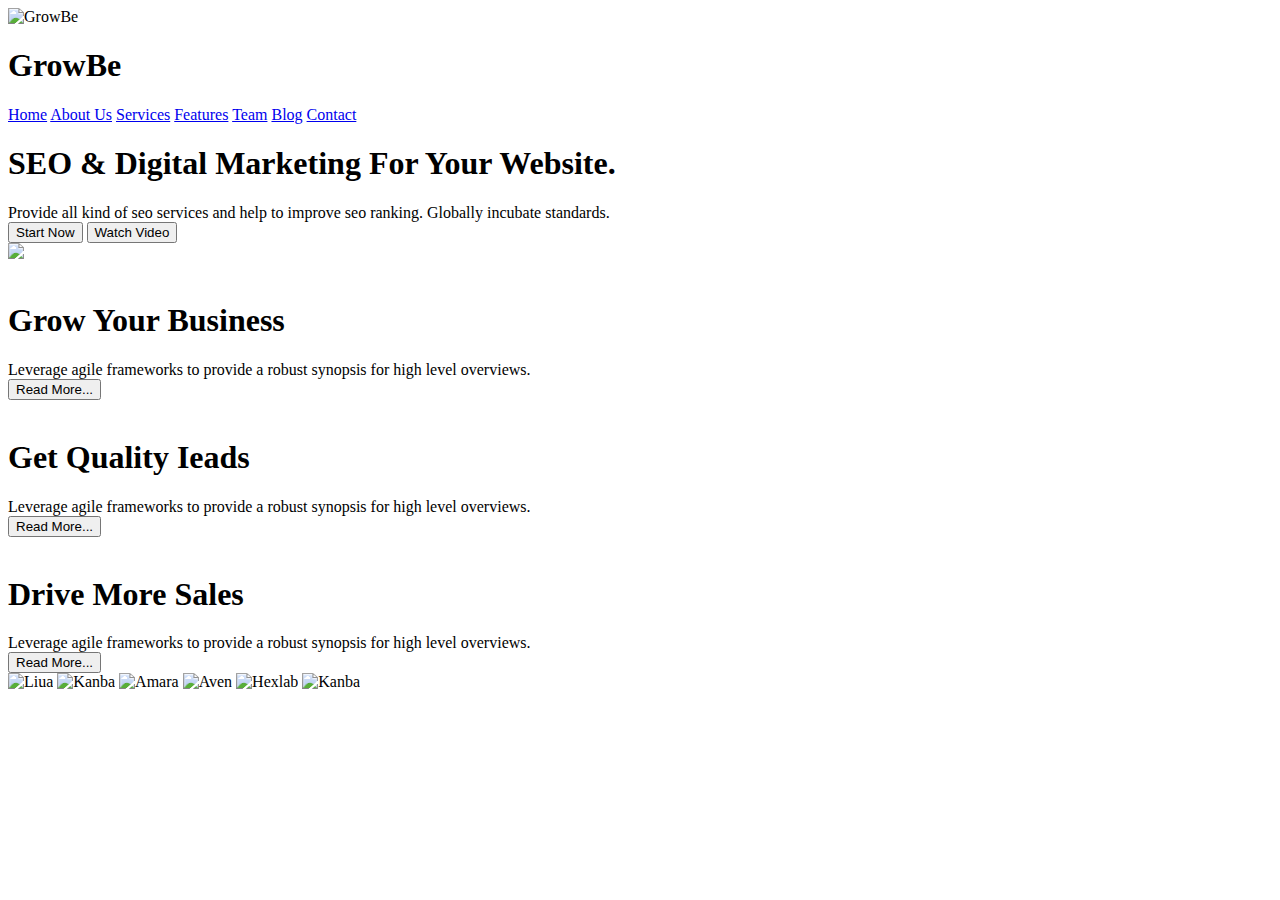
==== Seminar_4/index.html @ f2b9afce "Создание файла index.html" ====
<!DOCTYPE html>
<html lang="en">

<head>
    <meta charset="UTF-8">
    <meta name="viewport" content="width=device-width, initial-scale=1.0">
    <title>First_Project</title>

    <link rel="preconnect" href="https://fonts.googleapis.com">
    <link rel="preconnect" href="https://fonts.gstatic.com" crossorigin>
    <link href="https://fonts.cdnfonts.com/css/gilroy-bold" rel="stylesheet">
    <link rel="stylesheet" href="./assets/styles/style.css">

</head>

<body>

    <header class="menu-and-logo">
        <div class="logo-header">
            <img src="./assets/images/logo.png" alt="GrowBe">

        </div>

        <div class="h1-header">
            <h1><span>Grow</span>Be</h1>

        </div>

        <div class="link-header">
            <a class="link-Home" href="#">Home</a>
            <a class="link-About-Us" href="#">About Us</a>
            <a class="link-Services" href="#">Services</a>
            <a class="link-Features" href="#">Features</a>
            <a class="link-Team" href="#">Team</a>
            <a class="link-Blog" href="#">Blog</a>
            <a class="link-Contact" href="#">Contact</a>
        </div>


    </header>

    <section class="intro">

        <div class="intro-left">

            <h1 class="intro-title">
                SEO & Digital Marketing For Your Website.
            </h1>


            <div class="intro-description">
                Provide all kind of seo services and help to improve seo ranking. Globally incubate standards.
            </div>

            <div class="intro-button-wrapper">
                <button class="intro-button-Start-Now">Start Now</button>
                <button class="intro-button-Watch-Video">Watch Video</button>

            </div>


        </div>
        <div class="intro-right">
            <img src="./assets/images/intro.png">

        </div>

    </section>

    <section class="main-features">

        <div class="first-features">
            <img src="./assets/images/icon_2.png" alt="">
            <h1 class="first-features-title">Grow Your Business</h1>
            <div class="feature-description">Leverage agile frameworks to provide a robust synopsis for high level overviews.</div>
            <div class="features-button-wrapper">
                <button class="features-button-Read-More">Read More...</button>
            </div>
        </div>


        <div class="second-features">
            <img src="./assets/images/icon_1.png" alt="">
            <h1 class="second-features-title">Get Quality Ieads</h1>
            <div class="feature-description">Leverage agile frameworks to provide a robust synopsis for high level overviews.</div>
            <div class="features-button-wrapper">
                <button class="features-button-Read-More">Read More...</button>
            </div>
        </div>


        <div class="third-features">
            <img src="./assets/images/icon.png" alt="">
            <h1 class="third-features-title">Drive More Sales</h1>
            <div class="feature-description">Leverage agile frameworks to provide a robust synopsis for high level overviews.</div>
            <div class="features-button-wrapper">
                <button class="features-button-Read-More">Read More...</button>
            </div>
        </div>

    </section>

    <footer class="logos">

        <img class="liua-logos" src="./assets/images/Liua.png" alt="Liua">
        <img class="Kanba-logos" src="./assets/images/Kanba.png" alt="Kanba">
        <img class="Amara-logos" src="./assets/images/Amara.png" alt="Amara">
        <img class="Aven-logos" src="./assets/images/Aven.png" alt="Aven">
        <img class="Hexlab-logos" src="./assets/images/Hexlab.png" alt="Hexlab">
        <img class="Kanba-logos-1" src="./assets/images/Kanba.png" alt="Kanba">

    </footer>

</body>

</html>
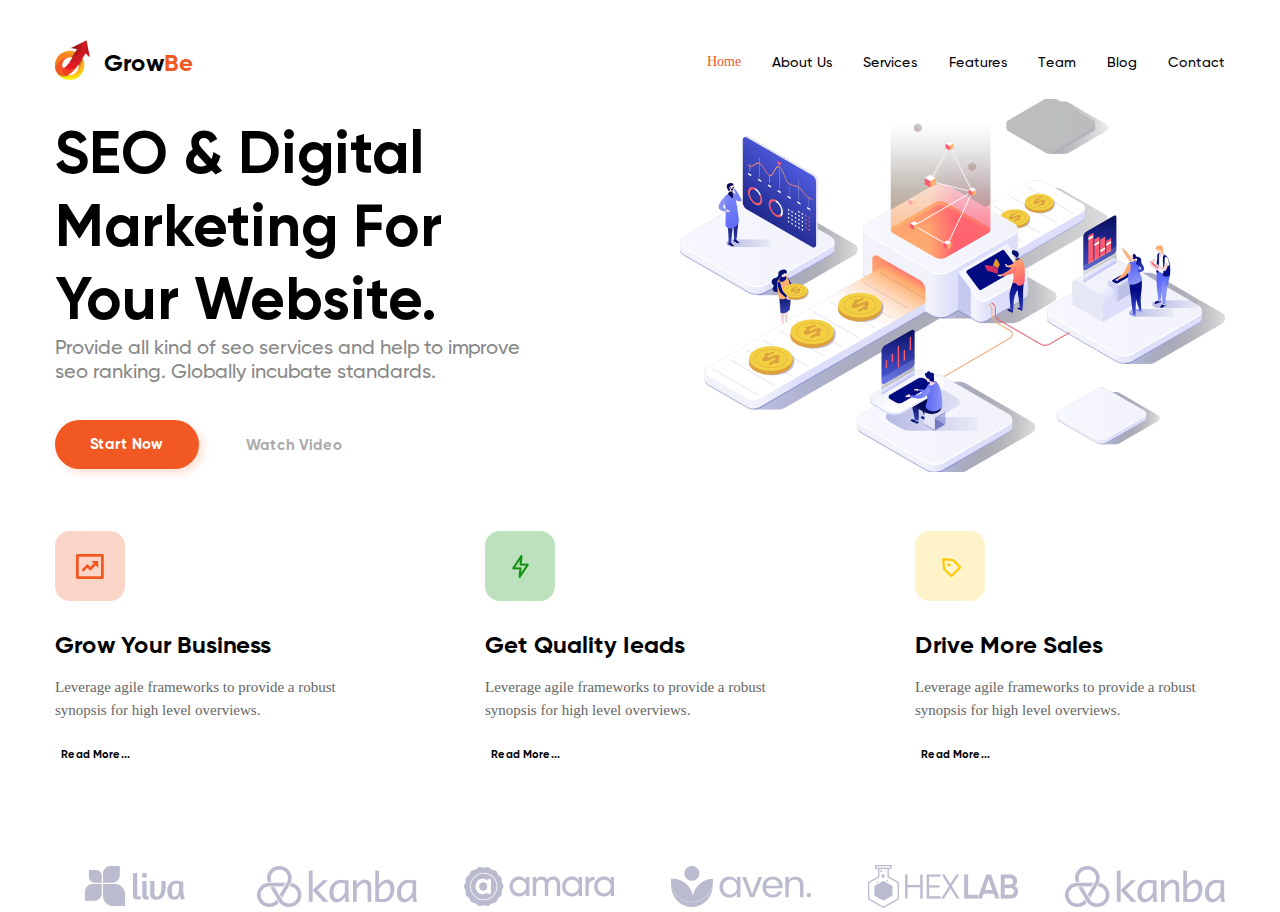
==== commit 0ea63882: "Для карточек сделал одинаковый класс features" ====
--- a/Seminar_4/index.html
+++ b/Seminar_4/index.html
@@ -69,7 +69,7 @@
 
     <section class="main-features">
 
-        <div class="first-features">
+        <div class="features">
             <img src="./assets/images/icon_2.png" alt="">
             <h1 class="first-features-title">Grow Your Business</h1>
             <div class="feature-description">Leverage agile frameworks to provide a robust synopsis for high level overviews.</div>
@@ -79,7 +79,7 @@
         </div>
 
 
-        <div class="second-features">
+        <div class="features">
             <img src="./assets/images/icon_1.png" alt="">
             <h1 class="second-features-title">Get Quality Ieads</h1>
             <div class="feature-description">Leverage agile frameworks to provide a robust synopsis for high level overviews.</div>
@@ -89,7 +89,7 @@
         </div>
 
 
-        <div class="third-features">
+        <div class="features">
             <img src="./assets/images/icon.png" alt="">
             <h1 class="third-features-title">Drive More Sales</h1>
             <div class="feature-description">Leverage agile frameworks to provide a robust synopsis for high level overviews.</div>
--- a/Seminar_4/assets/styles/style.css
+++ b/Seminar_4/assets/styles/style.css
@@ -0,0 +1,305 @@
+@font-face {
+    font-family: "Gilroy-Bold";
+    src: url("../fonts/gilroy-bold.ttf");
+    font-style: normal;
+    font-weight: 600;
+}
+
+@font-face {
+    font-family: "Gilroy-Medium";
+    src: url("../fonts/gilroy-medium.ttf");
+    font-style: normal;
+    font-weight: 700;
+}
+
+body {
+    margin: 0;
+    background: #FFF;
+}
+
+.title {
+    margin: 0;
+}
+
+.menu-and-logo {
+    width: 1170px;
+    margin-top: 40px;
+    display: flex;
+    gap: 14px;
+    align-items: center;
+    margin-left: auto;
+    margin-right: auto;
+    margin-bottom: 15px;
+}
+
+.logo-header {
+    width: 35px;
+    flex-shrink: 0;
+}
+
+.h1-header {
+    margin-right: 500px;
+}
+
+h1 {
+    color: #F25822;
+    font-family: Gilroy-Bold;
+    font-size: 24px;
+    font-style: normal;
+    font-weight: 400;
+    line-height: normal;
+    margin: 0;
+}
+
+h1 span {
+    color: #000;
+    font-family: Gilroy-Bold;
+    font-size: 24px;
+    font-style: normal;
+    font-weight: 400;
+    line-height: normal;
+}
+
+.link-header {
+    width: 533px;
+    display: flex;
+    margin-left: auto;
+    margin-right: auto;
+    justify-content: space-between;
+}
+
+.link-Home {
+    text-decoration: none;
+    color: #F25822;
+    font-family: Gilroy-SemiBold;
+    font-size: 14px;
+    font-style: normal;
+    font-weight: 400;
+    line-height: normal;
+}
+
+.link-About-Us {
+    text-decoration: none;
+    color: #000;
+    font-family: Gilroy-Medium;
+    font-size: 14px;
+    font-style: normal;
+    font-weight: 400;
+    line-height: normal;
+}
+
+.link-Services {
+    text-decoration: none;
+    color: #000;
+    font-family: Gilroy-Medium;
+    font-size: 14px;
+    font-style: normal;
+    font-weight: 400;
+    line-height: normal;
+}
+
+.link-Features {
+    text-decoration: none;
+    color: #000;
+    font-family: Gilroy-Medium;
+    font-size: 14px;
+    font-style: normal;
+    font-weight: 400;
+    line-height: normal;
+}
+
+.link-Team {
+    text-decoration: none;
+    color: #000;
+    font-family: Gilroy-Medium;
+    font-size: 14px;
+    font-style: normal;
+    font-weight: 400;
+    line-height: normal;
+}
+
+.link-Blog {
+    text-decoration: none;
+    color: #000;
+    font-family: Gilroy-Medium;
+    font-size: 14px;
+    font-style: normal;
+    font-weight: 400;
+    line-height: normal;
+}
+
+.link-Contact {
+    text-decoration: none;
+    color: #000;
+    font-family: Gilroy-Medium;
+    font-size: 14px;
+    font-style: normal;
+    font-weight: 400;
+    line-height: normal;
+}
+
+.intro {
+    width: 1170px;
+    margin-top: 14px;
+    display: flex;
+    justify-content: space-between;
+    margin-left: auto;
+    margin-right: auto;
+}
+
+.intro-title {
+    margin-top: 17px;
+    color: #000;
+    font-family: Gilroy-Bold;
+    font-size: 60px;
+    font-style: normal;
+    font-weight: 400;
+    line-height: normal;
+    width: 522px;
+}
+
+.intro-description {
+    margin-bottom: 17px;
+    color: #888;
+    font-family: Gilroy-Medium;
+    font-size: 20px;
+    font-style: normal;
+    font-weight: 400;
+    line-height: normal;
+    width: 466px;
+}
+
+.intro-button-wrapper {
+    margin-top: 37px;
+    gap: 40.94px;
+    display: flex;
+}
+
+.intro-button-Start-Now {
+    padding: 15px 36px 16px 35px;
+    flex-shrink: 0;
+    border-radius: 50px;
+    background: #F25822;
+    box-shadow: 4px 4px 8px 0px rgba(242, 88, 34, 0.20);
+    color: #FFF;
+    font-family: Gilroy-Bold;
+    font-size: 15px;
+    font-style: normal;
+    font-weight: 400;
+    line-height: normal;
+    cursor: pointer;
+    border: none;
+}
+
+.intro-button-Watch-Video {
+    color: #AAA;
+    font-family: Gilroy-Bold;
+    font-size: 15px;
+    font-style: normal;
+    font-weight: 400;
+    line-height: normal;
+    border: none;
+    cursor: pointer;
+    background: none;
+}
+
+.main-features {
+    width: 1170px;
+    display: flex;
+    margin-top: 55px;
+    justify-content: space-between;
+    margin-left: auto;
+    margin-right: auto;
+}
+
+.first-features-title {
+    margin-top: 25px;
+    color: #000;
+    font-family: Gilroy-Bold;
+    font-size: 24px;
+    font-style: normal;
+    font-weight: 400;
+    line-height: normal;
+}
+
+.second-features-title {
+    margin-top: 25px;
+    color: #000;
+    font-family: Gilroy-Bold;
+    font-size: 24px;
+    font-style: normal;
+    font-weight: 400;
+    line-height: normal;
+}
+
+.third-features-title {
+    margin-top: 25px;
+    color: #000;
+    font-family: Gilroy-Bold;
+    font-size: 24px;
+    font-style: normal;
+    font-weight: 400;
+    line-height: normal;
+}
+
+.feature-description {
+    margin-top: 17px;
+    width: 310px;
+    flex-shrink: 0;
+    color: #666;
+    font-family: Gilroy-Regular;
+    font-size: 15px;
+    font-style: normal;
+    font-weight: 400;
+    line-height: 150%;
+}
+
+.features-button-wrapper {
+    margin-top: 25px;
+    display: flex;
+}
+
+.features-button-Read-More {
+    color: #000;
+    font-family: Gilroy-Bold;
+    font-size: 11px;
+    font-style: normal;
+    font-weight: 400;
+    line-height: 150%;
+    background: none;
+    border: none;
+    cursor: pointer;
+}
+
+.logos {
+    width: 1170px;
+    margin-top: 97px;
+    justify-content: space-between;
+    display: flex;
+    margin-left: auto;
+    margin-right: auto;
+}
+
+.liua-logos {
+    flex-shrink: 0;
+}
+
+.Kanba-logos {
+    flex-shrink: 0;
+}
+
+.Amara-logos {
+    flex-shrink: 0;
+}
+
+.Aven-logos {
+    flex-shrink: 0;
+}
+
+.Hexlab-logos {
+    flex-shrink: 0;
+}
+
+.Kanba-logos-1 {
+    flex-shrink: 0;
+}